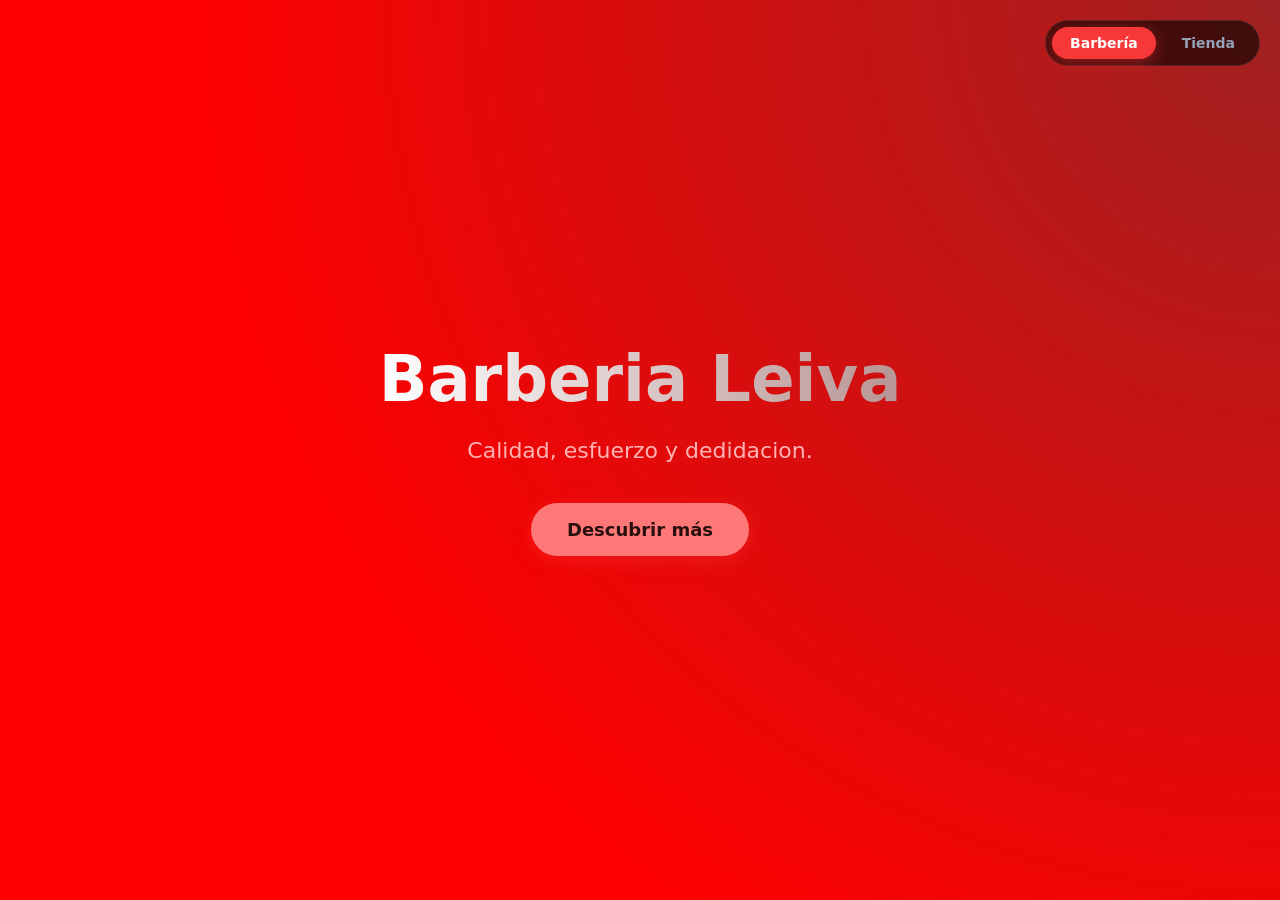
==== index.html @ 57e92396 "Add files via upload" ====
<!DOCTYPE html>
<html lang="en">
<head>
    <meta charset="UTF-8">
    <meta name="viewport" content="width=device-width, initial-scale=1.0">
    <title>sxndxrs</title>
    <link rel="stylesheet" href="styles.css">
</head>
<body>

    <div class="welcome-screen" id="welcome-screen">
        <div class="hero-content">
            <h1>Barberia Leiva</h1>
            <p>Calidad, esfuerzo y dedidacion.</p>
            <a href="#" class="hero-btn" id="discover-btn">Descubrir más</a>
        </div>
    </div>

    <div class="site-selector">
        <a href="index.html" class="selector-btn active">Barbería</a>
        <a href="tienda.html" class="selector-btn">Tienda</a>
    </div>

    <div class="main-site" id="main-site">
        
        <header class="navbar">
            <div class="logo">Barberia<span>Leiva</span></div>
            <button class="menu-toggle" id="mobile-menu" aria-label="Abrir menú">
                <span class="bar"></span><span class="bar"></span><span class="bar"></span>
            </button>
            <nav class="nav-menu" id="nav-menu">
                <a href="index.html" class="nav-link">Inicio</a>
                <a href="cortes.html" class="nav-link">Catalago de cortes</a>
                <a href="cortesrea.html" class="nav-link">Cortes Realizados</a> 
                <a href="tarifas.html" class="nav-link">Tarifas</a>
                <a href="servicios.html" class="nav-link">Servicios</a>
                <a href="contacto.html" class="nav-link">Contacto</a>
            </nav>
        </header>

        <section class="page-section section-carousel-hero">
        <div class="carousel">
                <div class="carousel-inner">
                    <div class="carousel-item">
                        <img src="https://images.unsplash.com/photo-1585747860715-2ba37e788b70?q=80&w=1920&auto=format&fit=crop" alt="barberia pics" loading="eager">
                        <div class="carousel-caption">
                        </div>
                    </div>
                    <div class="carousel-item">
                        <img src="https://images.unsplash.com/photo-1621605815971-fbc98d665033?q=80&w=1920&auto=format&fit=crop" alt="tijeras" loading="eager">
                        <div class="carousel-caption">
                        </div>
                    </div>
                    <div class="carousel-item">
                        <img src="fotos/pngtree-classic-barber-shop-interior-with-illuminated-pole-image_20792394.webp" alt="coso de barberos" loading="eager">
                        <div class="carousel-caption">
                        </div>
                    </div>
                      <div class="carousel-item">
                        <img src="fotos/barber-shop-background-mw6sdqjw96rzgltm.webp" alt="coso de barberos" loading="eager">
                        <div class="carousel-caption">
                        </div>
                    </div>
                     <div class="carousel-item">
                        <img src="fotos/images (hojas).jpg" alt="coso de barberos" loading="eager">
                        <div class="carousel-caption">
                        </div>
                    </div>
                </div>
                <button class="btn-prev">&#10094;</button>
                <button class="btn-next">&#10095;</button>
            </div>  
        
        </section>
    </div> 

    <script src="script.js"></script>
</body>
</html>
---- styles.css ----
* {
    margin: 0;
    padding: 0;
    box-sizing: border-box;
    font-family: 'Segoe UI', system-ui, -apple-system, sans-serif;
}

html {
    scroll-behavior: smooth;
}

body {
    background-color: #8f1e1e; 
    color: #f8fafc;
    overflow-x: hidden;
}

.welcome-screen {
    position: fixed;
    top: 0;
    left: 0;
    width: 100%;
    height: 100vh;
    background: radial-gradient(circle at top right, rgba(248, 56, 56, 0.15), #ff0000 70%);
    display: flex;
    align-items: center;
    justify-content: center;
    z-index: 1000;
    padding: 0 20px;
    transition: opacity 0.6s ease, transform 0.6s ease;
}

.welcome-screen.fade-out {
    opacity: 0;
    transform: scale(1.05); 
    pointer-events: none;
}

.hero-content { text-align: center; max-width: 900px; }

.hero-content h1 {
    font-size: 64px;
    font-weight: 800;
    line-height: 1.1;
    margin-bottom: 24px;
    background: linear-gradient(to right, #fff, #b89494);
    -webkit-background-clip: text;
    -webkit-text-fill-color: transparent;
}

.hero-content p {
    font-size: 22px;
    color: #ffb3b3;
    margin-bottom: 40px;
}

.hero-btn {
    display: inline-block;
    padding: 16px 36px;
    font-size: 18px;
    font-weight: 600;
    color: #2a0f0f;
    background-color: #ff7878;
    text-decoration: none;
    border-radius: 50px;
    box-shadow: 0 4px 20px rgba(255, 76, 76, 0.3);
    transition: all 0.3s ease;
}

.hero-btn:hover {
    transform: translateY(-3px);
    background-color: #ff2a2a;
}

.main-site {
    display: none;
    opacity: 0;
    transition: opacity 0.8s ease;
}

.main-site.show-content {
    display: block;
    opacity: 1;
}

.navbar {
    display: flex;
    flex-direction: column; 
    align-items: center;
    justify-content: center;
    gap: 20px;
    background-color: rgba(145, 32, 32, 0.8);
    backdrop-filter: blur(15px);
    padding: 30px 20px;
    border-bottom: 1px solid rgba(255, 255, 255, 0.05);
    position: relative;
    z-index: 200;
}

.logo { font-size: 32px; font-weight: 800; color: #fff; }
.logo span { color: #ff0000; }
.nav-menu { display: flex; gap: 40px; }

.nav-link {
    color: #b89494;
    text-decoration: none;
    font-size: 18px;
    font-weight: 500;
    position: relative;
    padding: 5px 0;
    transition: color 0.3s ease;
}

.nav-link::after {
    content: '';
    position: absolute;
    width: 100%;
    transform: scaleX(0);
    height: 2px;
    bottom: 0;
    left: 0;
    background-color: #f83838;
    transition: transform 0.3s ease-out;
}

.nav-link:hover { color: #fff; }
.nav-link:hover::after { transform: scaleX(1); }

.page-section {
    max-width: 1000px;
    margin: 0 auto;
    padding: 60px 20px;
    text-align: center;
}

.section-carousel-hero { padding-top: 30px; }

.page-section h2 {
    font-size: 2.5rem;
    margin-bottom: 15px;
    background:linear-gradient(to right, #fff, #b89494);
    -webkit-background-clip: text;
    -webkit-text-fill-color: transparent;
}

.section-subtitle { color: #b89494; font-size: 1.1rem; margin-bottom: 40px; }

.carousel { 
    position: relative; 
    width: 100vw;          
    height: 100vh;         
    left: 50%;             
    right: 50%;
    margin-left: -50vw;
    margin-right: -50vw;
    overflow: hidden; 
}

.carousel-inner { 
    display: flex; 
    width: 100%;           
    height: 100%; 
    transition: transform 0.6s cubic-bezier(0.16, 1, 0.3, 1); 
    will-change: transform;
}

.carousel-item { 
    min-width: 100vw;      
    height: 100%; 
    position: relative; 
}

.carousel-item img { 
    width: 100%; 
    height: 100%; 
    object-fit: cover;     
    filter: brightness(40%); 
}

.carousel-caption h2 { 
    font-size: 4.5rem;     
    color: #ff0000; 
    margin-bottom: 15px; 
    font-weight: 900; 
    letter-spacing: -2px;
}

.menu-toggle { display: none; flex-direction: column; cursor: pointer; background: transparent; border: none; gap: 6px; position: absolute; right: 30px; top: 32px; }
.bar { width: 30px; height: 3px; background-color: #fff; transition: all 0.4s ease; }

@media (max-width: 768px) {
    .navbar { flex-direction: row; justify-content: space-between; padding: 25px 30px; }
    .menu-toggle { display: flex; }
    .nav-menu {
        position: absolute; top: 85px; left: 0; width: 100%; flex-direction: column;
        background-color: #2a0f0f; opacity: 0; transform: translateY(-20px);
        pointer-events: none; transition: all 0.4s ease; z-index: 300;
    }
    .nav-link { padding: 25px 0; text-align: center; display: block; }
    .nav-menu.active { opacity: 1; transform: translateY(0); pointer-events: auto; }
    .menu-toggle.active .bar:nth-child(2) { opacity: 0; }
    .menu-toggle.active .bar:nth-child(1) { transform: translateY(9px) rotate(45deg); }
    .menu-toggle.active .bar:nth-child(3) { transform: translateY(-9px) rotate(-45deg); }
    .carousel { height: 100vh; }
}

.catalog-grid {
    display: grid;
    grid-template-columns: repeat(auto-fit, minmax(300px, 1fr));
    gap: 30px;
    padding: 20px 0;
    margin-top: 20px;
}

.catalog-card {
    position: relative;        
    border-radius: 15px;
    overflow: hidden;
    background: transparent;  
    transition: transform 0.3s ease;
    text-align: left;
}

.catalog-card:hover {
    transform: translateY(-8px);
}

.catalog-img-wrapper {
    width: 100%;
    height: 350px; 
    overflow: hidden;
    border-radius: 15px;
    background: rgba(59, 30, 30, 0.4);
    border: 1px solid rgba(255, 255, 255, 0.05);
}

.catalog-card img {
    width: 100%;
    height: 100%;
    object-fit: cover;
    transition: transform 0.5s ease;
}

.catalog-card:hover img {
   transform: scale(1.05);
} 

.catalog-info {
  position: absolute;       
    bottom: 0;              
    left: 0;
    width: 100%;
    padding: 20px;
    background: transparent;
    background: linear-gradient(to top, rgba(0,0,0,0.8) 0%, rgba(0,0,0,0) 100%);
}

.catalog-info h3 {
    color: #fff;
    font-size: 1.4rem;
    margin-bottom: 10px;
    font-weight: 700;
}

.catalog-info p {
    color: #b89494;
    font-size: 0.95rem;
    line-height: 1.6;
}

@media (max-width: 480px) {
    .catalog-img-wrapper {
    width: 100%;
    height: 420px;           
    overflow: hidden;
    border-radius: 15px;     
    border: 1px solid rgba(255, 255, 255, 0.1);
    }
}

.catalog-card:hover {
    transform: translateY(-8px);
}

.catalog-card:hover .catalog-img-wrapper {
    border-color: #f83838;
    box-shadow: 0 10px 30px rgba(248, 56, 56, 0.3);
}

.lightbox {
    display: none;             
    position: fixed;
    z-index: 9999;            
    top: 0;
    left: 0;
    width: 100vw;
    height: 100vh;
    background-color: rgba(0, 0, 0, 0.9); 
    justify-content: center;
    align-items: center;
    cursor: zoom-out;        
}

.lightbox img {
    max-width: 90%;
    max-height: 85vh;
    border-radius: 10px;
    box-shadow: 0 0 30px rgba(0, 0, 0, 0.6);
    animation: zoomSuave 0.25s ease-out;
}

@keyframes zoomSuave {
    from { transform: scale(0.9); opacity: 0; }
    to { transform: scale(1); opacity: 1; }
}

.portfolio-grid {
    display: grid;
    grid-template-columns: repeat(auto-fit, minmax(280px, 1fr));
    gap: 25px;
    padding: 20px 0;
    margin-top: 20px;
}

.portfolio-card {
    position: relative;
    width: 100%;
    height: 380px;
    border-radius: 15px;
    overflow: hidden;
    background: rgba(59, 30, 30, 0.4);
    border: 1px solid rgba(255, 255, 255, 0.05);
    transition: transform 0.3s ease, border-color 0.3s ease, box-shadow 0.3s ease;
    cursor: pointer;
}

.portfolio-card img {
    width: 100%;
    height: 100%;
    object-fit: cover;
    transition: transform 0.5s ease;
}

.portfolio-overlay {
    position: absolute;
    top: 0;
    left: 0;
    width: 100%;
    height: 100%;
    background: linear-gradient(to top, rgba(42, 15, 15, 0.95) 0%, rgba(42, 15, 15, 0) 70%);
    display: flex;
    align-items: flex-end;
    padding: 25px;
    opacity: 0;
    transition: opacity 0.3s ease;
}

.portfolio-overlay h3 {
    color: #fff;
    font-size: 1.3rem;
    font-weight: 700;
    transform: translateY(10px);
    transition: transform 0.3s ease;
}

.portfolio-card:hover {
    transform: translateY(-8px);
    border-color: #f83838;
    box-shadow: 0 10px 30px rgba(248, 56, 56, 0.3);
}

.portfolio-card:hover img {
    transform: scale(1.05);
}

.portfolio-card:hover .portfolio-overlay {
    opacity: 1;
}

.portfolio-card:hover .portfolio-overlay h3 {
    transform: translateY(0);
}

@media (max-width: 768px) {
    .portfolio-grid {
        grid-template-columns: repeat(auto-fit, minmax(240px, 1fr));
        gap: 20px;
    }
    .portfolio-card {
        height: 340px;
    }
}

.btn-tienda {
  display: inline-block;
  padding: 12px 25px;
  background-color: rgba(0, 0, 0, 0.7);
  color: #fff;
  text-decoration: none;
  font-family: 'Arial', sans-serif;
  font-weight: bold;
  border: 2px solid #d4af37;
  border-radius: 5px;
  transition: all 0.3s ease;
  cursor: pointer;
}

.btn-tienda:hover {
  background-color: #d4af37;
  color: #000;
  box-shadow: 0px 0px 15px rgba(212, 175, 55, 0.6);
  transform: translateY(-2px);
}

.body-tienda {
  background-color: #111;
  color: #fff;
  font-family: sans-serif;
  margin: 0;
  padding: 20px;
}

.titulo-tienda {
  text-align: center;
  color: #d4af37;
}

.btn-regresar {
  display: inline-block;
  margin-bottom: 20px;
  color: #fff;
  text-decoration: none;
  border-bottom: 1px solid #fff;
}

.grid-productos {
  display: grid;
  grid-template-columns: repeat(auto-fit, minmax(250px, 1fr));
  gap: 20px;
  padding: 20px;
}

.producto-card {
  background-color: rgba(255, 255, 255, 0.05);
  border: 1px solid #333;
  border-radius: 8px;
  padding: 15px;
  text-align: center;
  transition: transform 0.3s, border-color 0.3s;
}

.producto-card:hover {
  transform: scale(1.03);
  border-color: #d4af37;
}

.producto-card img {
  max-width: 100%;
  height: 200px;
  object-fit: cover;
  border-radius: 4px;
}

.precio {
  color: #d4af37;
  font-size: 1.25rem;
  font-weight: bold;
  margin: 10px 0;
}

body {
    transition: background-color 0.5s ease;
}

body.tienda-activa {
    background-color: #0f172a; 
}

.site-selector {
    position: fixed;
    top: 20px;
    right: 20px;
    display: flex;
    gap: 8px;
    z-index: 2500;
    background: rgba(0, 0, 0, 0.6);
    padding: 6px;
    border-radius: 30px;
    backdrop-filter: blur(10px);
    border: 1px solid rgba(255, 255, 255, 0.1);
}

.selector-btn {
    padding: 8px 18px;
    font-size: 14px;
    font-weight: 600;
    color: #94a3b8;
    background: transparent;
    border: none;
    border-radius: 20px;
    cursor: pointer;
    transition: all 0.3s ease;
}

.selector-btn:hover {
    color: #fff;
}

.selector-btn.active[data-target="barberia"] {
    background-color: #f83838;
    color: #fff;
    box-shadow: 0 4px 15px rgba(248, 56, 56, 0.4);
}

.selector-btn.active[data-target="tienda"] {
    background-color: #3b82f6;
    color: #fff;
    box-shadow: 0 4px 15px rgba(59, 130, 246, 0.4);
}

.tienda-site {
    display: none;
    opacity: 0;
    transition: opacity 0.5s ease;
}

.tienda-site.show-content {
    display: block;
    opacity: 1;
}

.tienda-site .navbar {
    background-color: rgba(15, 23, 42, 0.8);
}

.tienda-site .logo span {
    color: #3b82f6;
}

.tienda-site .nav-link {
    color: #94a3b8;
}

.tienda-site .nav-link::after {
    background-color: #3b82f6;
}

.tienda-site .page-section h2 {
    background: linear-gradient(to right, #fff, #64748b);
    -webkit-background-clip: text;
    -webkit-text-fill-color: transparent;
}

.tienda-site .section-subtitle {
    color: #94a3b8;
}

.tienda-site .producto-card {
    background-color: rgba(30, 41, 59, 0.4);
    border: 1px solid rgba(255, 255, 255, 0.05);
}

.tienda-site .producto-card:hover {
    border-color: #3b82f6;
    box-shadow: 0 10px 30px rgba(59, 130, 246, 0.2);
}

.tienda-site .precio {
    color: #3b82f6;
}

@media (max-width: 768px) {
    .tienda-site .nav-menu {
        background-color: #1e293b;
    }
}

body {
    transition: background-color 0.5s ease;
}

body.tienda-activa {
    background-color: #0f172a;
}

.site-selector {
    position: fixed;
    top: 20px;
    right: 20px;
    display: flex;
    gap: 8px;
    z-index: 2500;
    background: rgba(0, 0, 0, 0.6);
    padding: 6px;
    border-radius: 30px;
    backdrop-filter: blur(10px);
    border: 1px solid rgba(255, 255, 255, 0.1);
}

.selector-btn {
    display: inline-block;
    padding: 8px 18px;
    font-size: 14px;
    font-weight: 600;
    color: #94a3b8;
    text-decoration: none;
    border-radius: 20px;
    cursor: pointer;
    transition: all 0.3s ease;
}

.selector-btn:hover {
    color: #fff;
}

.site-selector a.active[href="index.html"] {
    background-color: #f83838;
    color: #fff;
    box-shadow: 0 4px 15px rgba(248, 56, 56, 0.4);
}

.site-selector a.active[href="tienda.html"] {
    background-color: #3b82f6;
    color: #fff;
    box-shadow: 0 4px 15px rgba(59, 130, 246, 0.4);
}

.tienda-site .navbar {
    background-color: rgba(15, 23, 42, 0.8);
}

.tienda-site .logo span {
    color: #3b82f6;
}

.tienda-site .nav-link {
    color: #94a3b8;
}

.tienda-site .nav-link::after {
    background-color: #3b82f6;
}

.tienda-site .page-section h2 {
    background: linear-gradient(to right, #fff, #64748b);
    -webkit-background-clip: text;
    -webkit-text-fill-color: transparent;
}

.tienda-site .section-subtitle {
    color: #94a3b8;
}

.tienda-site .producto-card {
    background-color: rgba(30, 41, 59, 0.4);
    border: 1px solid rgba(255, 255, 255, 0.05);
}

.tienda-site .producto-card:hover {
    border-color: #3b82f6;
    box-shadow: 0 10px 30px rgba(59, 130, 246, 0.2);
}

.tienda-site .precio {
    color: #3b82f6;
}

@media (max-width: 768px) {
    .tienda-site .nav-menu {
        background-color: #1e293b;
    }
}
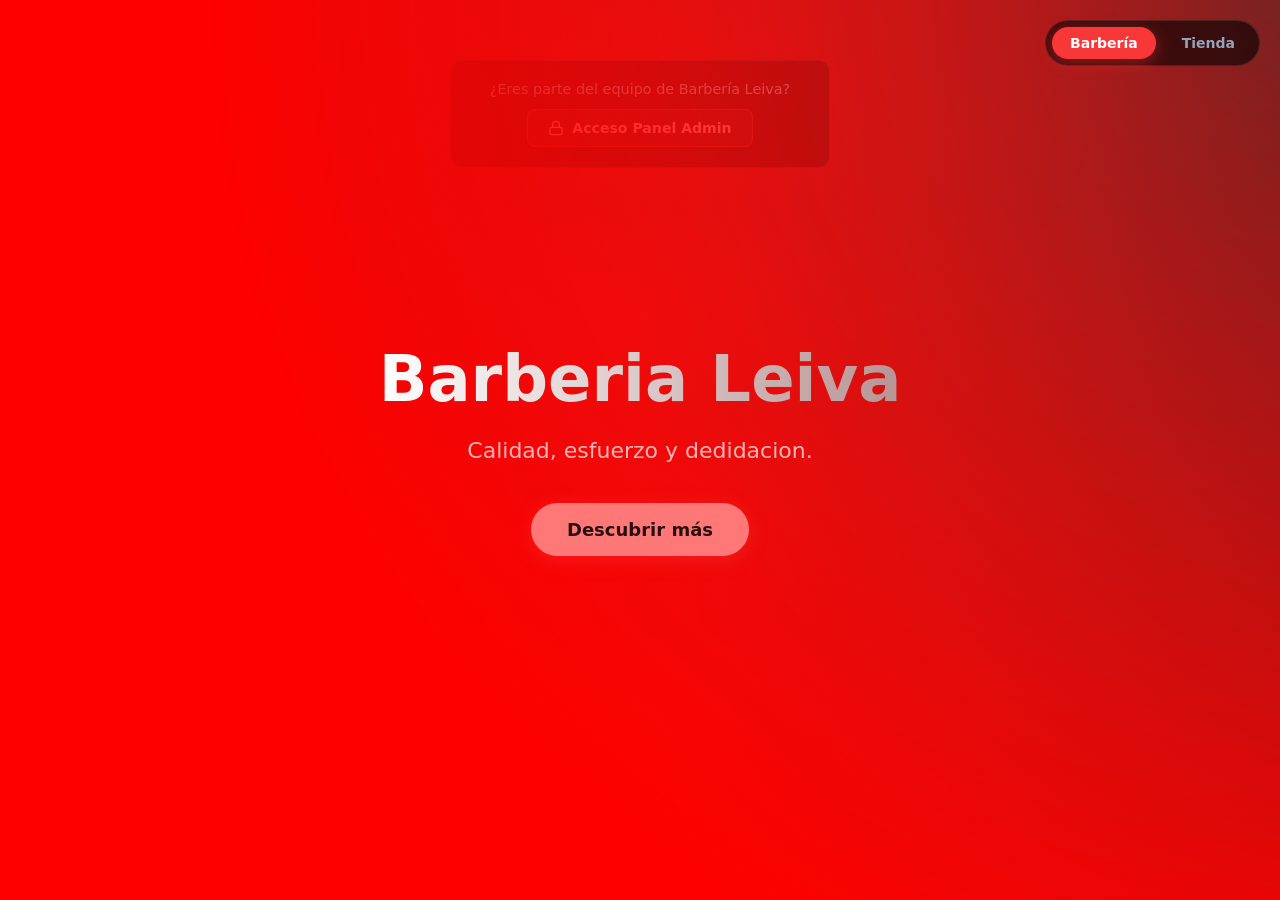
==== commit 74ec6d86: "Add files via upload" ====
--- a/index.html
+++ b/index.html
@@ -34,7 +34,8 @@
                 <a href="cortesrea.html" class="nav-link">Cortes Realizados</a> 
                 <a href="tarifas.html" class="nav-link">Tarifas</a>
                 <a href="servicios.html" class="nav-link">Servicios</a>
-                <a href="contacto.html" class="nav-link">Contacto</a>
+                <a href="contacto.php" class="nav-link">Contacto</a>
+             <a href="mi_reserva.php" class="nav-link">Consultar Cita</a>
             </nav>
         </header>
 
@@ -76,4 +77,14 @@
 
     <script src="script.js"></script>
 </body>
+<div class="admin-access-box">
+    <p>¿Eres parte del equipo de Barbería Leiva?</p>
+    <a href="login.php" class="admin-btn">
+        <svg xmlns="http://www.w3.org/2000/svg" width="16" height="16" viewBox="0 0 24 24" fill="none" stroke="currentColor" stroke-width="2" stroke-linecap="round" stroke-linejoin="round">
+            <rect x="3" y="11" width="18" height="11" rx="2" ry="2"></rect>
+            <path d="M7 11V7a5 5 0 0 1 10 0v4"></path>
+        </svg>
+        Acceso Panel Admin
+    </a>
+</div>
 </html>
--- a/styles.css
+++ b/styles.css
@@ -301,7 +301,8 @@
     cursor: zoom-out;        
 }
 
-.lightbox img {
+.lightbox img,
+.lightbox video{
     max-width: 90%;
     max-height: 85vh;
     border-radius: 10px;
@@ -669,4 +670,617 @@
     .tienda-site .nav-menu {
         background-color: #1e293b;
     }
+}
+
+.tabla-contenedor {
+    max-width: 700px;
+    margin: 0 auto 60px auto;
+    overflow-x: auto;
+    border-radius: 12px;
+    box-shadow: 0 10px 30px rgba(0, 0, 0, 0.4);
+}
+
+.tabla-tarifas {
+    width: 100%;
+    border-collapse: collapse;
+    background: rgba(42, 15, 15, 0.6);
+    border: 1px solid rgba(255, 255, 255, 0.1);
+    font-size: 1.05rem;
+}
+
+.tabla-tarifas th.header-principal {
+    background: linear-gradient(135deg, #f83838, #8f1e1e);
+    color: #ffffff;
+    font-size: 1.8rem;
+    padding: 16px;
+    text-transform: uppercase;
+    letter-spacing: 1px;
+}
+
+.tabla-tarifas .categoria-row {
+    background-color: rgba(0, 0, 0, 0.4);
+    border-bottom: 2px solid #f83838;
+}
+
+.tabla-tarifas .categoria-titulo {
+    color: #ff7878;
+    font-size: 1.3rem;
+    font-weight: 700;
+    padding: 14px 20px;
+    text-transform: uppercase;
+}
+
+.tabla-tarifas td {
+    padding: 14px 20px;
+    border-bottom: 1px solid rgba(255, 255, 255, 0.05);
+    color: #f8fafc;
+}
+
+.tabla-tarifas tr:hover td {
+    background-color: rgba(248, 56, 56, 0.08);
+}
+
+.tabla-tarifas .precio-cell {
+    background-color: #f83838;
+    color: #ffffff;
+    font-weight: bold;
+    text-align: center;
+    width: 35%;
+}
+
+.tabla-tarifas .precio-cell.destacado {
+    background-color: #b82020;
+    font-size: 0.95rem;
+}
+
+@media (max-width: 480px) {
+    .tabla-tarifas {
+        font-size: 0.95rem;
+    }
+    .tabla-tarifas td {
+        padding: 10px 12px;
+    }
+}
+
+@media (max-width: 768px) {
+    .site-selector {
+        top: 10px;
+        right: 10px;
+        padding: 4px;
+    }
+
+    .selector-btn {
+        padding: 6px 12px;
+        font-size: 12px;
+    }
+}
+
+body {
+            background: #0f172a;
+            color: #fff;
+            font-family: system-ui, -apple-system, sans-serif;
+            margin: 0;
+            padding: 20px;
+        }
+        .container {
+            max-width: 500px;
+            margin: 40px auto;
+        }
+        .card {
+            background: #1e293b;
+            padding: 30px;
+            border-radius: 12px;
+            box-shadow: 0 10px 25px rgba(0,0,0,0.5);
+        }
+        .search-box {
+            display: flex;
+            gap: 10px;
+            margin-bottom: 25px;
+        }
+        .search-box input {
+            flex: 1;
+            padding: 12px;
+            background: #0f172a;
+            border: 1px solid #334155;
+            border-radius: 6px;
+            color: #fff;
+            font-size: 15px;
+            text-transform: uppercase;
+        }
+        .search-box button {
+            padding: 12px 20px;
+            background: #38bdf8;
+            border: none;
+            border-radius: 6px;
+            color: #0f172a;
+            font-weight: bold;
+            cursor: pointer;
+        }
+        .recibo-header {
+            text-align: center;
+            border-bottom: 1px solid #334155;
+            padding-bottom: 15px;
+            margin-bottom: 20px;
+        }
+        .recibo-row {
+            display: flex;
+            justify-content: space-between;
+            margin-bottom: 12px;
+            font-size: 14px;
+        }
+        .recibo-label {
+            color: #94a3b8;
+        }
+        .badge {
+            padding: 4px 10px;
+            border-radius: 20px;
+            font-size: 12px;
+            font-weight: bold;
+            display: inline-block;
+        }
+        .badge-pagado { background: #065f46; color: #34d399; }
+        .badge-pendiente { background: #854d0e; color: #fde047; }
+        .badge-confirmada { background: #1e40af; color: #93c5fd; }
+        .total-box {
+            background: #0f172a;
+            padding: 15px;
+            border-radius: 8px;
+            margin-top: 20px;
+            border-left: 4px solid #38bdf8;
+            display: flex;
+            justify-content: space-between;
+            align-items: center;
+        }
+        @media print {
+            .no-print { display: none; }
+            body { background: #fff; color: #000; }
+            .card { background: #fff; color: #000; box-shadow: none; border: 1px solid #ccc; }
+            .recibo-label { color: #555; }
+            .total-box { background: #f8fafc; border-left-color: #000; }
+        }
+
+        .receipt-container {
+    max-width: 550px;
+    margin: 40px auto;
+    padding: 0 20px;
+}
+
+.receipt-card {
+    background: rgba(30, 15, 15, 0.85);
+    border: 1px solid rgba(255, 120, 120, 0.2);
+    border-radius: 20px;
+    padding: 35px 30px;
+    box-shadow: 0 15px 35px rgba(0, 0, 0, 0.5);
+    backdrop-filter: blur(10px);
+    position: relative;
+    overflow: hidden;
+}
+
+.receipt-card::before {
+    content: '';
+    position: absolute;
+    top: 0;
+    left: 0;
+    width: 100%;
+    height: 6px;
+    background: linear-gradient(90deg, #f83838, #ff7878);
+}
+
+.receipt-header {
+    text-align: center;
+    border-bottom: 1px dashed rgba(255, 255, 255, 0.15);
+    padding-bottom: 20px;
+    margin-bottom: 25px;
+}
+
+.receipt-header .success-icon {
+    width: 60px;
+    height: 60px;
+    background: rgba(248, 56, 56, 0.15);
+    color: #ff7878;
+    border-radius: 50%;
+    display: flex;
+    align-items: center;
+    justify-content: center;
+    font-size: 28px;
+    margin: 0 auto 15px auto;
+    border: 1px solid rgba(248, 56, 56, 0.3);
+}
+
+.receipt-header h2 {
+    font-size: 1.8rem;
+    color: #ffffff;
+    margin-bottom: 5px;
+}
+
+.receipt-header p {
+    color: #b89494;
+    font-size: 0.95rem;
+}
+
+.receipt-code-box {
+    background: rgba(0, 0, 0, 0.3);
+    border: 1px solid rgba(255, 255, 255, 0.1);
+    border-radius: 12px;
+    padding: 15px;
+    text-align: center;
+    margin-bottom: 25px;
+}
+
+.receipt-code-box span {
+    display: block;
+    font-size: 0.85rem;
+    color: #b89494;
+    text-transform: uppercase;
+    letter-spacing: 1px;
+    margin-bottom: 5px;
+}
+
+.receipt-code-box strong {
+    font-size: 1.6rem;
+    color: #ff7878;
+    letter-spacing: 2px;
+    font-family: monospace;
+}
+
+.receipt-details {
+    margin-bottom: 25px;
+}
+
+.receipt-row {
+    display: flex;
+    justify-content: space-between;
+    align-items: center;
+    padding: 10px 0;
+    border-bottom: 1px solid rgba(255, 255, 255, 0.123);
+    font-size: 0.95rem;
+}
+
+.receipt-row:last-child {
+    border-bottom: none;
+}
+
+.receipt-row .label {
+    color: #b89494;
+}
+
+.receipt-row .value {
+    color: #ffffff;
+    font-weight: 600;
+    text-align: right;
+}
+
+.receipt-row.total {
+    margin-top: 10px;
+    padding-top: 15px;
+    border-top: 2px dashed rgb(194, 50, 50);
+}
+
+.receipt-row.total .label {
+    font-size: 1.1rem;
+    color: #ffffff;
+    font-weight: bold;
+}
+
+.receipt-row.total .value {
+    font-size: 1.4rem;
+    color: #ff7878;
+    font-weight: bold;
+}
+
+.receipt-actions {
+    display: flex;
+    gap: 15px;
+    margin-top: 25px;
+}
+
+.btn-receipt-secondary {
+    flex: 1;
+    padding: 12px;
+    text-align: center;
+    background: rgba(255, 255, 255, 0.08);
+    color: #f8fafc;
+    text-decoration: none;
+    border-radius: 30px;
+    font-weight: 600;
+    font-size: 0.95rem;
+    border: 1px solid rgba(255, 255, 255, 0.1);
+    transition: all 0.3s ease;
+    cursor: pointer;
+}
+
+.btn-receipt-secondary:hover {
+    background: rgba(255, 255, 255, 0.15);
+    color: #fff;
+}
+
+.btn-receipt-primary {
+    flex: 1;
+    padding: 12px;
+    text-align: center;
+    background: #ff7878;
+    color: #2a0f0f;
+    text-decoration: none;
+    border-radius: 30px;
+    font-weight: 700;
+    font-size: 0.95rem;
+    box-shadow: 0 4px 15px rgba(255, 120, 120, 0.3);
+    transition: all 0.3s ease;
+    border: none;
+    cursor: pointer;
+}
+
+.btn-receipt-primary:hover {
+    background: #ff2a2a;
+    color: #fff;
+    transform: translateY(-2px);
+}
+
+body {
+    background-color: #db2020;
+    background-image: radial-gradient(circle at center, #d11b1b 0%, #641e1e 100%);
+    color: #ffffff;
+    transition: background-color 0.4s ease;
+}
+
+body.tienda-activa {
+    background-color: #0f172a !important;
+    background-image: radial-gradient(circle at center, #1e293b 0%, #0f172a 100%) !important;
+}
+
+.receipt-card {
+    max-width: 500px;
+    margin: 0 auto;
+    padding: 30px;
+    background: rgba(42, 15, 15, 0.85);
+    border: 1px solid #f83838;
+    border-radius: 15px;
+    box-shadow: 0 10px 30px rgba(248, 56, 56, 0.2);
+    text-align: left;
+}
+
+.receipt-header {
+    text-align: center;
+    border-bottom: 1px dashed rgba(255, 255, 255, 0.15);
+    padding-bottom: 15px;
+    margin-bottom: 20px;
+}
+
+.receipt-header h3 {
+    color: #ffffff;
+    font-size: 1.6rem;
+    margin-bottom: 5px;
+}
+
+.receipt-header p {
+    color: #b89494;
+    font-size: 0.9rem;
+}
+
+.receipt-code-box {
+    background: rgba(0, 0, 0, 0.4);
+    border: 1px solid rgba(255, 255, 255, 0.1);
+    padding: 12px;
+    border-radius: 8px;
+    text-align: center;
+    margin-bottom: 20px;
+}
+
+.receipt-code-box span {
+    display: block;
+    color: #b89494;
+    font-size: 0.8rem;
+    text-transform: uppercase;
+}
+
+.receipt-code-box strong {
+    color: #ff7878;
+    font-size: 1.6rem;
+    letter-spacing: 2px;
+    font-family: monospace;
+}
+
+.receipt-table {
+    width: 100%;
+    border-collapse: collapse;
+    color: #ffffff;
+    margin-bottom: 20px;
+}
+
+.receipt-table td {
+    padding: 10px 0;
+    border-bottom: 1px solid rgba(255, 255, 255, 0.05);
+}
+
+.receipt-table td.label {
+    color: #b89494;
+}
+
+.receipt-table td.value {
+    text-align: right;
+    font-weight: 600;
+}
+
+.receipt-total {
+    display: flex;
+    justify-content: space-between;
+    align-items: center;
+    padding-top: 15px;
+    border-top: 2px dashed rgba(255, 255, 255, 0.15);
+}
+
+.receipt-total .total-title {
+    font-size: 1.1rem;
+    color: #ffffff;
+    font-weight: bold;
+}
+
+.receipt-total .total-amount {
+    font-size: 1.5rem;
+    color: #ff7878;
+    font-weight: bold;
+}
+
+.admin-access-box {
+    margin: 40px auto 20px auto;
+    padding: 20px;
+    max-width: 380px;
+    text-align: center;
+    background: rgba(0, 0, 0, 0.3);
+    border: 1px solid rgba(255, 255, 255, 0.08);
+    border-radius: 12px;
+}
+
+.admin-access-box p {
+    color: #b89494;
+    font-size: 0.9rem;
+    margin-bottom: 12px;
+}
+
+.admin-btn {
+    display: inline-flex;
+    align-items: center;
+    justify-content: center;
+    gap: 8px;
+    padding: 10px 20px;
+    background: rgba(248, 56, 56, 0.15);
+    color: #ff7878;
+    border: 1px solid rgba(248, 56, 56, 0.4);
+    border-radius: 8px;
+    font-size: 0.88rem;
+    font-weight: 600;
+    text-decoration: none;
+    transition: all 0.3s ease;
+}
+
+.admin-btn svg {
+    transition: transform 0.3s ease;
+}
+
+.admin-btn:hover {
+    background: #f83838;
+    color: #ffffff;
+    border-color: #f83838;
+    box-shadow: 0 4px 15px rgba(248, 56, 56, 0.3);
+}
+
+.admin-btn:hover svg {
+    transform: scale(1.1);
+}
+
+@media print {
+    .navbar, .site-selector, .contact-container, .admin-access-box, button {
+        display: none !important;
+    }
+    .receipt-card {
+        border: 1px solid #000 !important;
+        background: #fff !important;
+        color: #000 !important;
+        box-shadow: none !important;
+    }
+    .receipt-header h3, .receipt-table, .receipt-table td, .receipt-total .total-title, .receipt-total .total-amount {
+        color: #000 !important;
+    }
+}
+
+.toast-notification {
+    visibility: hidden;
+    min-width: 250px;
+    background-color: #28a745;
+    color: #ffffff;
+    text-align: center;
+    border-radius: 8px;
+    padding: 12px 20px;
+    position: fixed;
+    z-index: 1000;
+    left: 50%;
+    bottom: 30px;
+    transform: translateX(-50%);
+    font-size: 0.9rem;
+    font-weight: 600;
+    box-shadow: 0 5px 15px rgba(0, 0, 0, 0.4);
+    opacity: 0;
+    transition: all 0.3s ease;
+}
+
+.toast-notification.show {
+    visibility: visible;
+    opacity: 1;
+    bottom: 40px;
+}
+
+
+
+
+
+
+
+
+@media (max-width: 768px) {
+
+    /* Ajuste de contenedores principales */
+    .page-section {
+        padding: 80px 15px 40px 15px !important;
+    }
+
+    /* Reducción de tamaños de tarjeta */
+    .receipt-card, 
+    .admin-login-container, 
+    .admin-access-box {
+        max-width: 100% !important;
+        margin-left: 10px !important;
+        margin-right: 10px !important;
+        padding: 20px 15px !important;
+    }
+
+    /* Recibo / Factura en pantallas pequeñas */
+    .receipt-header h3 {
+        font-size: 1.3rem !important;
+    }
+
+    .receipt-code-box strong {
+        font-size: 1.3rem !important;
+        letter-spacing: 1px !important;
+    }
+
+    .receipt-table td {
+        font-size: 0.85rem !important;
+        padding: 8px 0 !important;
+    }
+
+    .receipt-total .total-title {
+        font-size: 1rem !important;
+    }
+
+    .receipt-total .total-amount {
+        font-size: 1.25rem !important;
+    }
+
+    /* Ajuste de tablas administrativas */
+    .admin-table-wrapper {
+        border-radius: 8px;
+    }
+
+    .admin-table th, 
+    .admin-table td {
+        padding: 10px 8px !important;
+        font-size: 0.8rem !important;
+    }
+
+    /* Botón de acceso admin en móvil */
+    .admin-btn {
+        width: 100%;
+        box-sizing: border-box;
+    }
+}
+
+.portfolio-overlay {
+    pointer-events: none;
+}
+
+.portfolio-card video {
+    width: 100%;
+    height: 100%;
+    object-fit: cover;
+    display: block;
 }
